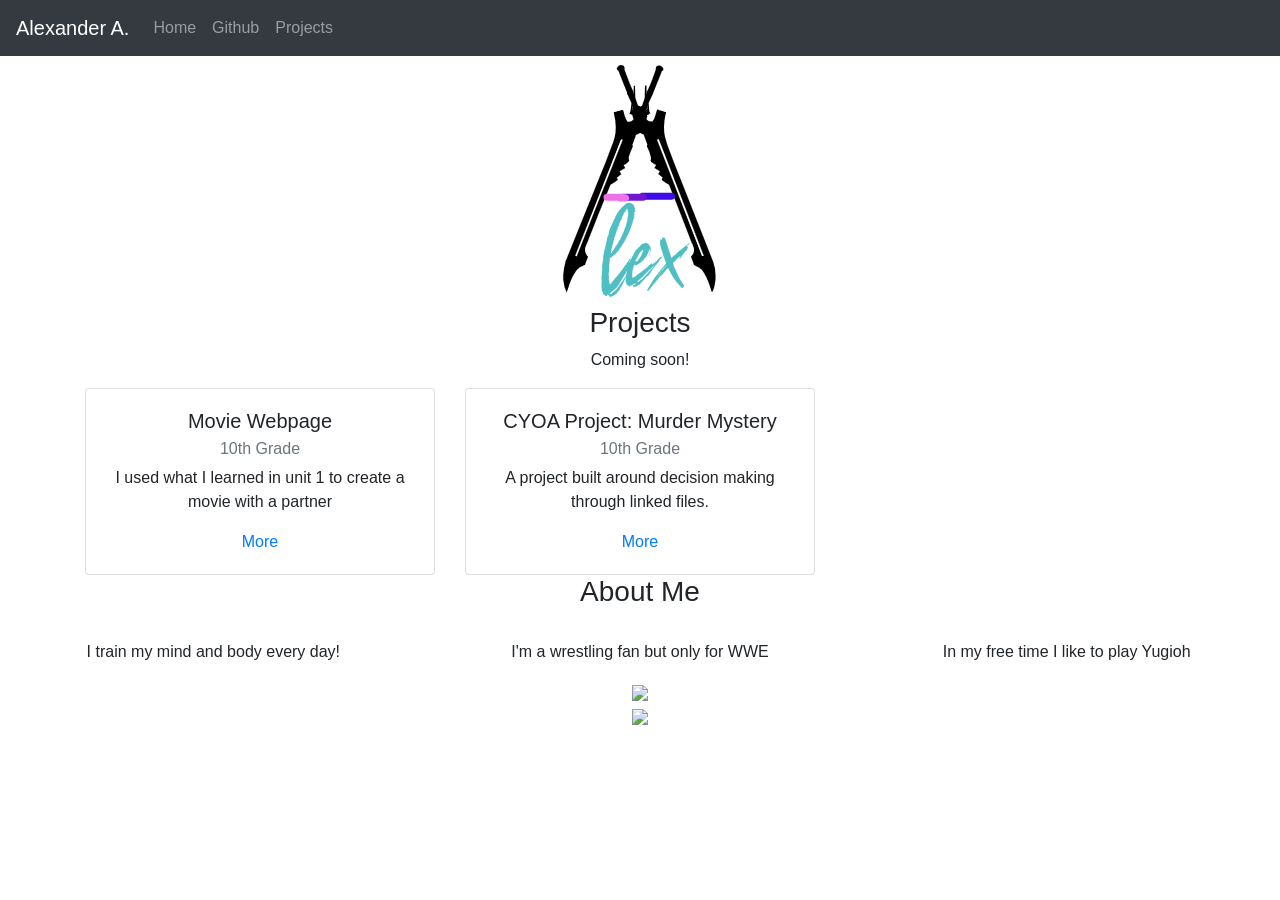
==== index.html @ f6fa0116 "Thu, Feb 13, 2025, 12:07 AM -05:00" ====
<!DOCTYPE html>
<html lang="en">

<head>
    <title class="owner-name">#</title>
    <meta charset="utf-8">
    <meta name="viewport" content="width=device-width, initial-scale=1">
    <link rel="stylesheet" href="https://stackpath.bootstrapcdn.com/bootstrap/4.3.1/css/bootstrap.min.css">
    <link href="https://fonts.googleapis.com/css?family=Montserrat" rel="stylesheet">
    <link href="https://cdn.jsdelivr.net/npm/prismjs@1.29.0/themes/prism.css" rel="stylesheet" />
    <link rel="stylesheet" href="style.css" type="text/css">
    <script src="https://code.jquery.com/jquery-3.3.1.slim.min.js"></script>
    <script src="https://cdnjs.cloudflare.com/ajax/libs/popper.js/1.14.7/umd/popper.min.js"></script>
    <script src="https://stackpath.bootstrapcdn.com/bootstrap/4.3.1/js/bootstrap.min.js"></script>

</head>

<body>

    <!-- Navbar -->

    <nav class="navbar navbar-expand-lg navbar-dark bg-dark">
        <a class="navbar-brand owner-name" href="#"></a>
        <button class="navbar-toggler" type="button" data-toggle="collapse" data-target="#navbarSupportedContent" aria-controls="navbarSupportedContent" aria-expanded="false" aria-label="Toggle navigation">
            <span class="navbar-toggler-icon"></span>
        </button>

        <div class="collapse navbar-collapse" id="navbarSupportedContent">
            <ul class="navbar-nav mr-auto">
                <li class="nav-item">
                    <a class="nav-link" href="index.html">Home</a>
                </li>
                <li class="nav-item">
                    <a class="nav-link" href="#" id="github" target="_blank">Github</a>
                </li>
                <li class="nav-item">
                    <a class="nav-link" href="#projects">Projects</a>
                </li>
            </ul>
        </div>
    </nav>

    <!-- First Container -->
    <div class="container-fluid bg-1 text-center">
        <!--<h1 class="margin">Name</h1>-->
        <img src="img/logo.png" class="img-fluid" alt="logo" id="logo">
    </div>

    <!-- Second Container -->
    <div class="container-fluid bg-2 text-center" id="projects">
        <h3 class="margin">Projects</h3>
        <p>Coming soon!</p>
        <div class="container">
            <div class="row">

                <!--
                <div class="col-sm-4">
                    <div class="card">
                        <div class="card-body">
                            <h5 class="card-title">Project Name</h5>
                            <h6 class="card-subtitle mb-2 text-muted">10th Grade</h6>
                            <p class="card-text">A brief explanation of the project.</p>
                            <a href="#" class="card-link">More</a>
                        </div>
                    </div>
                </div>
                -->

                   <!--
                <div class="col-sm-4">
                    <div class="card">
                        <div class="card-body">
                            <h5 class="card-title">Project Name</h5>
                            <h6 class="card-subtitle mb-2 text-muted">10th Grade</h6>
                            <p class="card-text">A brief explanation of the project.</p>
                            <a href="#" class="card-link">More</a>
                        </div>
                    </div>
                </div>
                -->


                <div class="col-sm-4">
                    <div class="card">
                        <div class="card-body">
                            <h5 class="card-title">Movie Webpage</h5>
                            <h6 class="card-subtitle mb-2 text-muted">10th Grade</h6>
                            <p class="card-text">I used what I learned in unit 1 to create a movie with a partner</p>
                            <a href="projects/movie-project.html" class="card-link">More</a>
                        </div>
                    </div>
                </div>

                <div class="col-sm-4">
                    <div class="card">
                        <div class="card-body">
                            <h5 class="card-title">CYOA Project: Murder Mystery</h5>
                            <h6 class="card-subtitle mb-2 text-muted">10th Grade</h6>
                            <p class="card-text">A project built around decision making through linked files.</p>
                            <a href="projects/cyoa-project.html" class="card-link">More</a>
                        </div>
                    </div>
                </div>

            </div>
        </div>
        </a>
    </div>

    <!-- Third Container (Grid) -->
    <div class="container-fluid bg-3 text-center">
        <h3 class="margin">About Me</h3><br>
        <div class="row">
            <div class="col-sm-4">
                <p>I train my mind and body every day!</p>
            </div>
            <div class="col-sm-4">
                <p>I'm a wrestling fan but only for WWE</p>
            </div>
            <div class="col-sm-4">
                <p>In my free time I like to play Yugioh</p>
            </div>
        </div>
    </div>

    <!-- Footer -->
    <footer class="container-fluid bg-4 text-center">
        <a href="#" target="_blank" id="fork"><img src="img/fork.png"></a><br>
        <a href="https://hstatsep.github.io" target="_blank"><img src="https://hstatsep.github.io/img/hstatsep-logo-small.png" id="sep"></a>
    </footer>

    <script src="https://cdn.jsdelivr.net/npm/prismjs@1.29.0/components/prism-core.min.js"></script>
    <script src="https://cdn.jsdelivr.net/npm/prismjs@1.29.0/plugins/autoloader/prism-autoloader.min.js"></script>
    <script src="https://cdn.jsdelivr.net/npm/prismjs@1.29.0/plugins/normalize-whitespace/prism-normalize-whitespace.min.js"></script>
    <script src="script.js"></script>
</body>

</html>
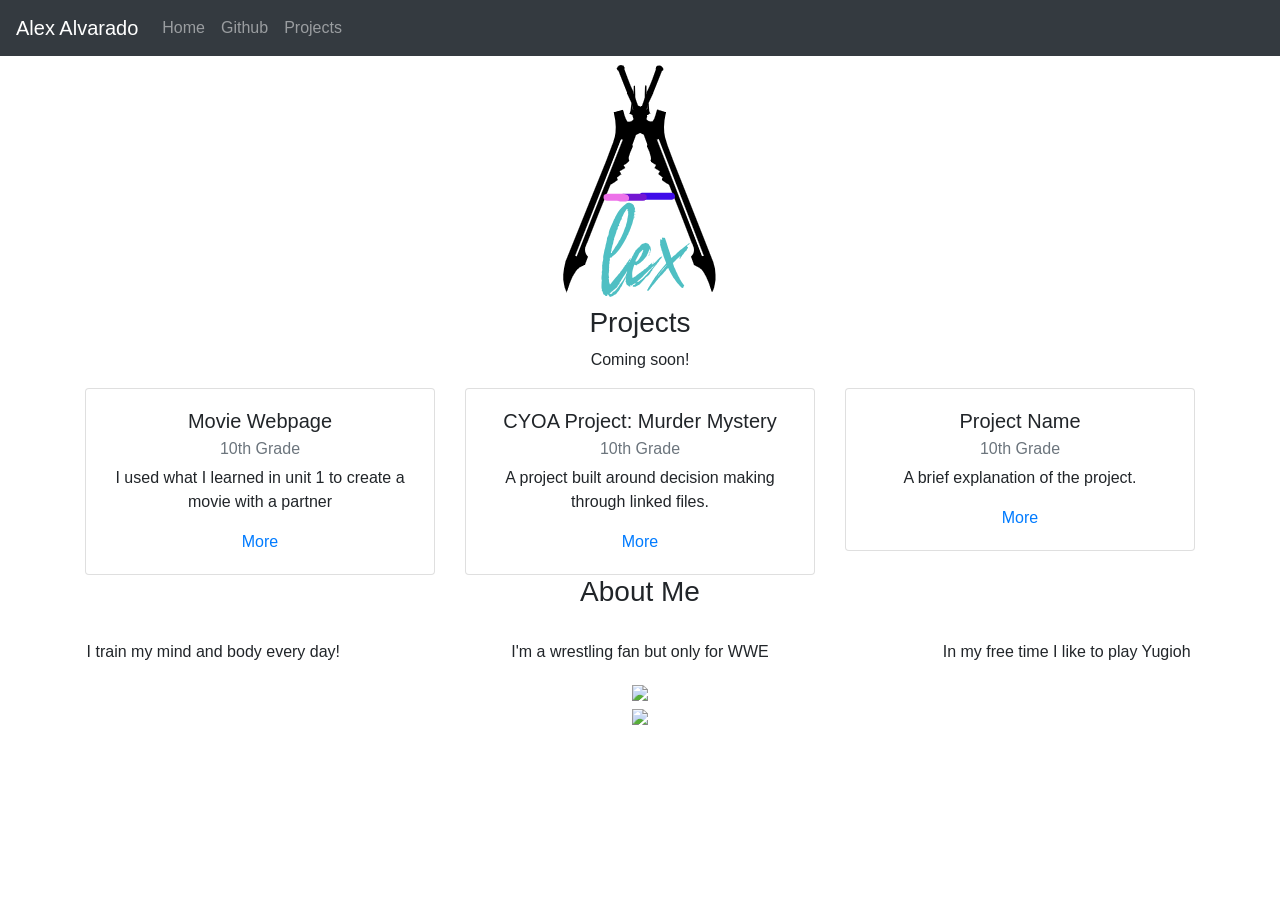
==== commit 70059a6b: "Thu, Apr 24, 2025, 1:38 PM -04:00" ====
--- a/index.html
+++ b/index.html
@@ -101,6 +101,16 @@
                         </div>
                     </div>
                 </div>
+                <div class="col-sm-4">
+                    <div class="card">
+                        <div class="card-body">
+                            <h5 class="card-title">Project Name</h5>
+                            <h6 class="card-subtitle mb-2 text-muted">10th Grade</h6>
+                            <p class="card-text">A brief explanation of the project.</p>
+                            <a href="projects/shabr.html" class="card-link">More</a>
+                        </div>
+                    </div>
+                </div>
 
             </div>
         </div>
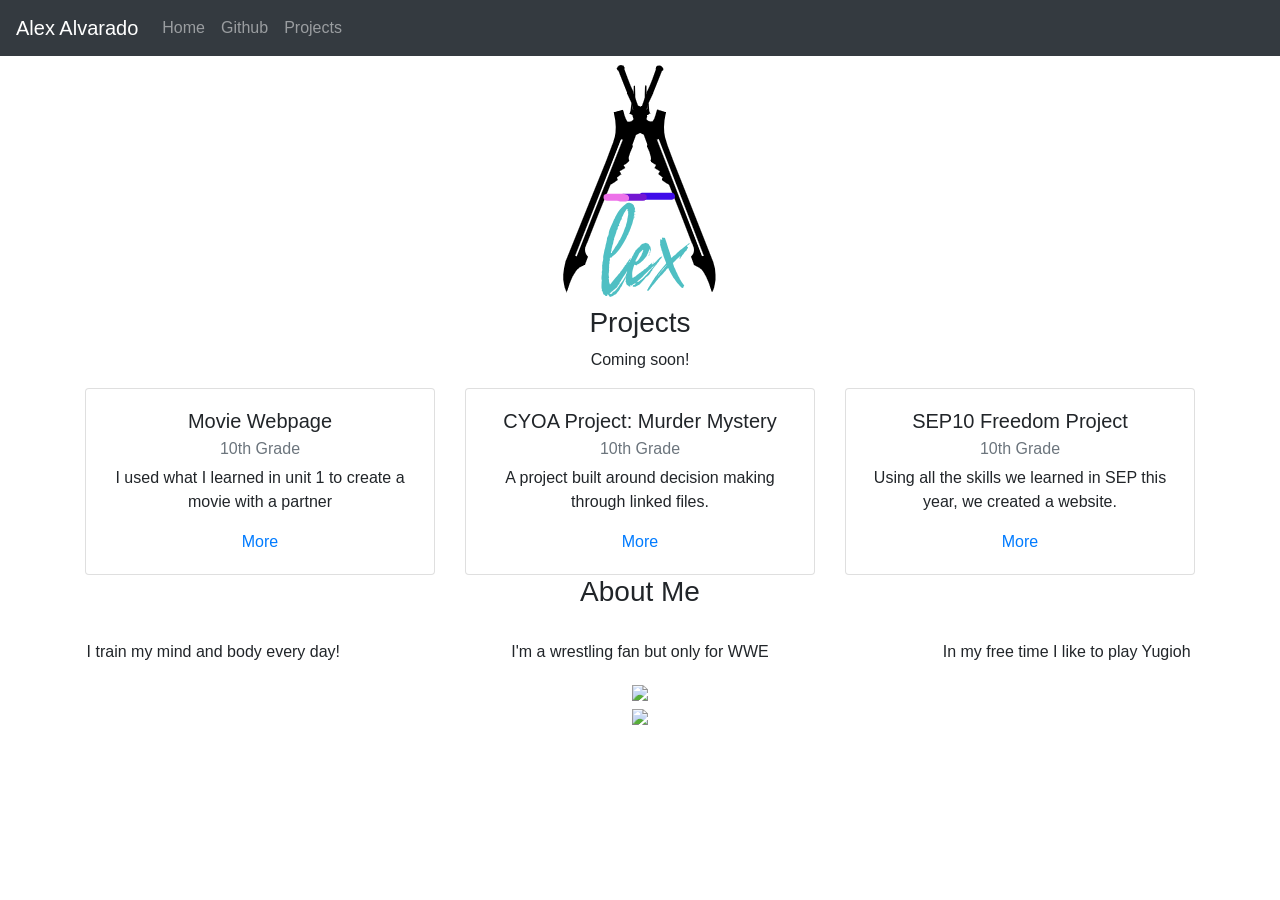
==== commit 287f98c7: "Mon, Jun 16, 2025, 12:38 AM -04:00" ====
--- a/index.html
+++ b/index.html
@@ -104,9 +104,9 @@
                 <div class="col-sm-4">
                     <div class="card">
                         <div class="card-body">
-                            <h5 class="card-title">Project Name</h5>
+                            <h5 class="card-title">SEP10 Freedom Project</h5>
                             <h6 class="card-subtitle mb-2 text-muted">10th Grade</h6>
-                            <p class="card-text">A brief explanation of the project.</p>
+                            <p class="card-text">Using all the skills we learned in SEP this year, we created a website.</p>
                             <a href="projects/shabr.html" class="card-link">More</a>
                         </div>
                     </div>
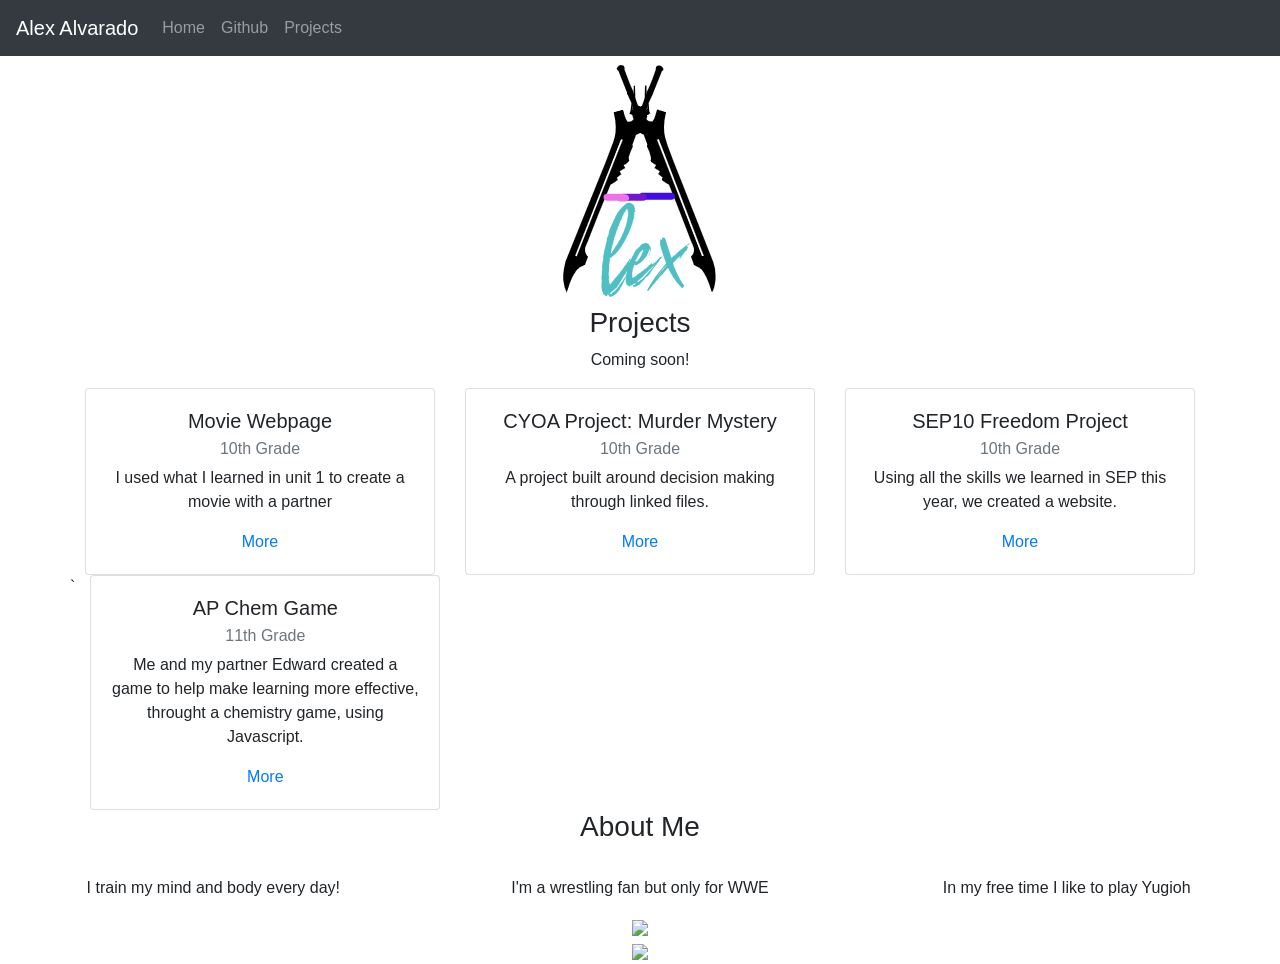
==== commit 0ea63371: "update mainpage" ====
--- a/index.html
+++ b/index.html
@@ -107,14 +107,23 @@
                             <h5 class="card-title">SEP10 Freedom Project</h5>
                             <h6 class="card-subtitle mb-2 text-muted">10th Grade</h6>
                             <p class="card-text">Using all the skills we learned in SEP this year, we created a website.</p>
-                            <a href="projects/shabr.html" class="card-link">More</a>
+                            <a href="projects/sep10-fp.html" class="card-link">More</a>
                         </div>
                     </div>
                 </div>
-
+`                 <div class="col-sm-4">
+                    <div class="card">
+                        <div class="card-body">
+                            <h5 class="card-title">AP Chem Game</h5>
+                            <h6 class="card-subtitle mb-2 text-muted">11th Grade</h6>
+                            <p class="card-text">Me and my partner Edward created a game to help make learning more effective, throught a chemistry game, using Javascript.</p>
+                            <a href="projects/sep11-fp.html" class="card-link">More</a>
+                        </div>
+                    </div>
+                </div>
             </div>
         </div>
-        </a>
+    <!-- </a> -->
     </div>
 
     <!-- Third Container (Grid) -->
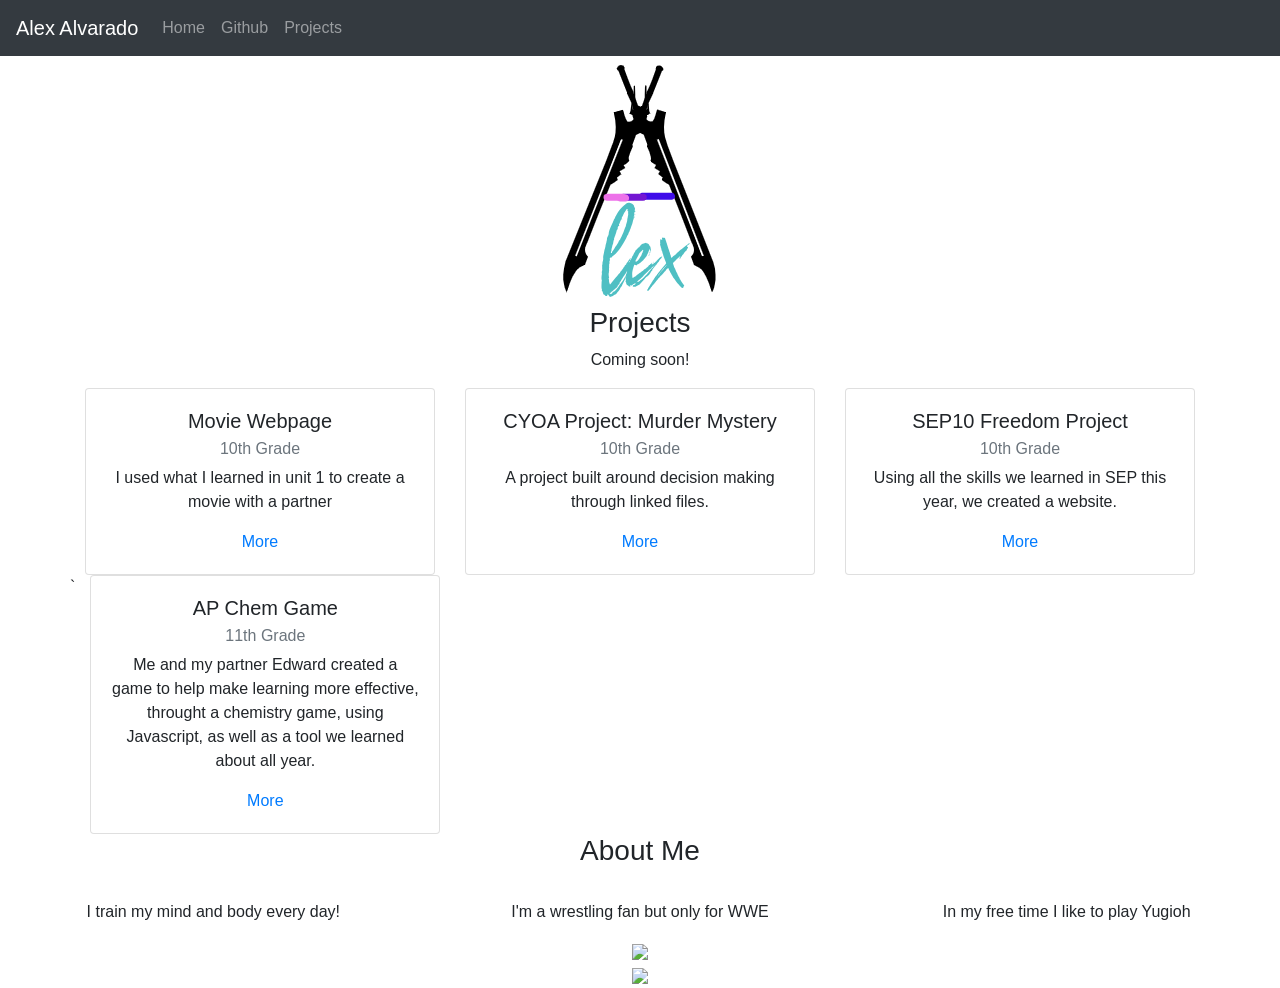
==== commit f1bc0745: "edit portfolio" ====
--- a/index.html
+++ b/index.html
@@ -116,7 +116,7 @@
                         <div class="card-body">
                             <h5 class="card-title">AP Chem Game</h5>
                             <h6 class="card-subtitle mb-2 text-muted">11th Grade</h6>
-                            <p class="card-text">Me and my partner Edward created a game to help make learning more effective, throught a chemistry game, using Javascript.</p>
+                            <p class="card-text">Me and my partner Edward created a game to help make learning more effective, throught a chemistry game, using Javascript, as well as a tool we learned about all year.</p>
                             <a href="projects/sep11-fp.html" class="card-link">More</a>
                         </div>
                     </div>
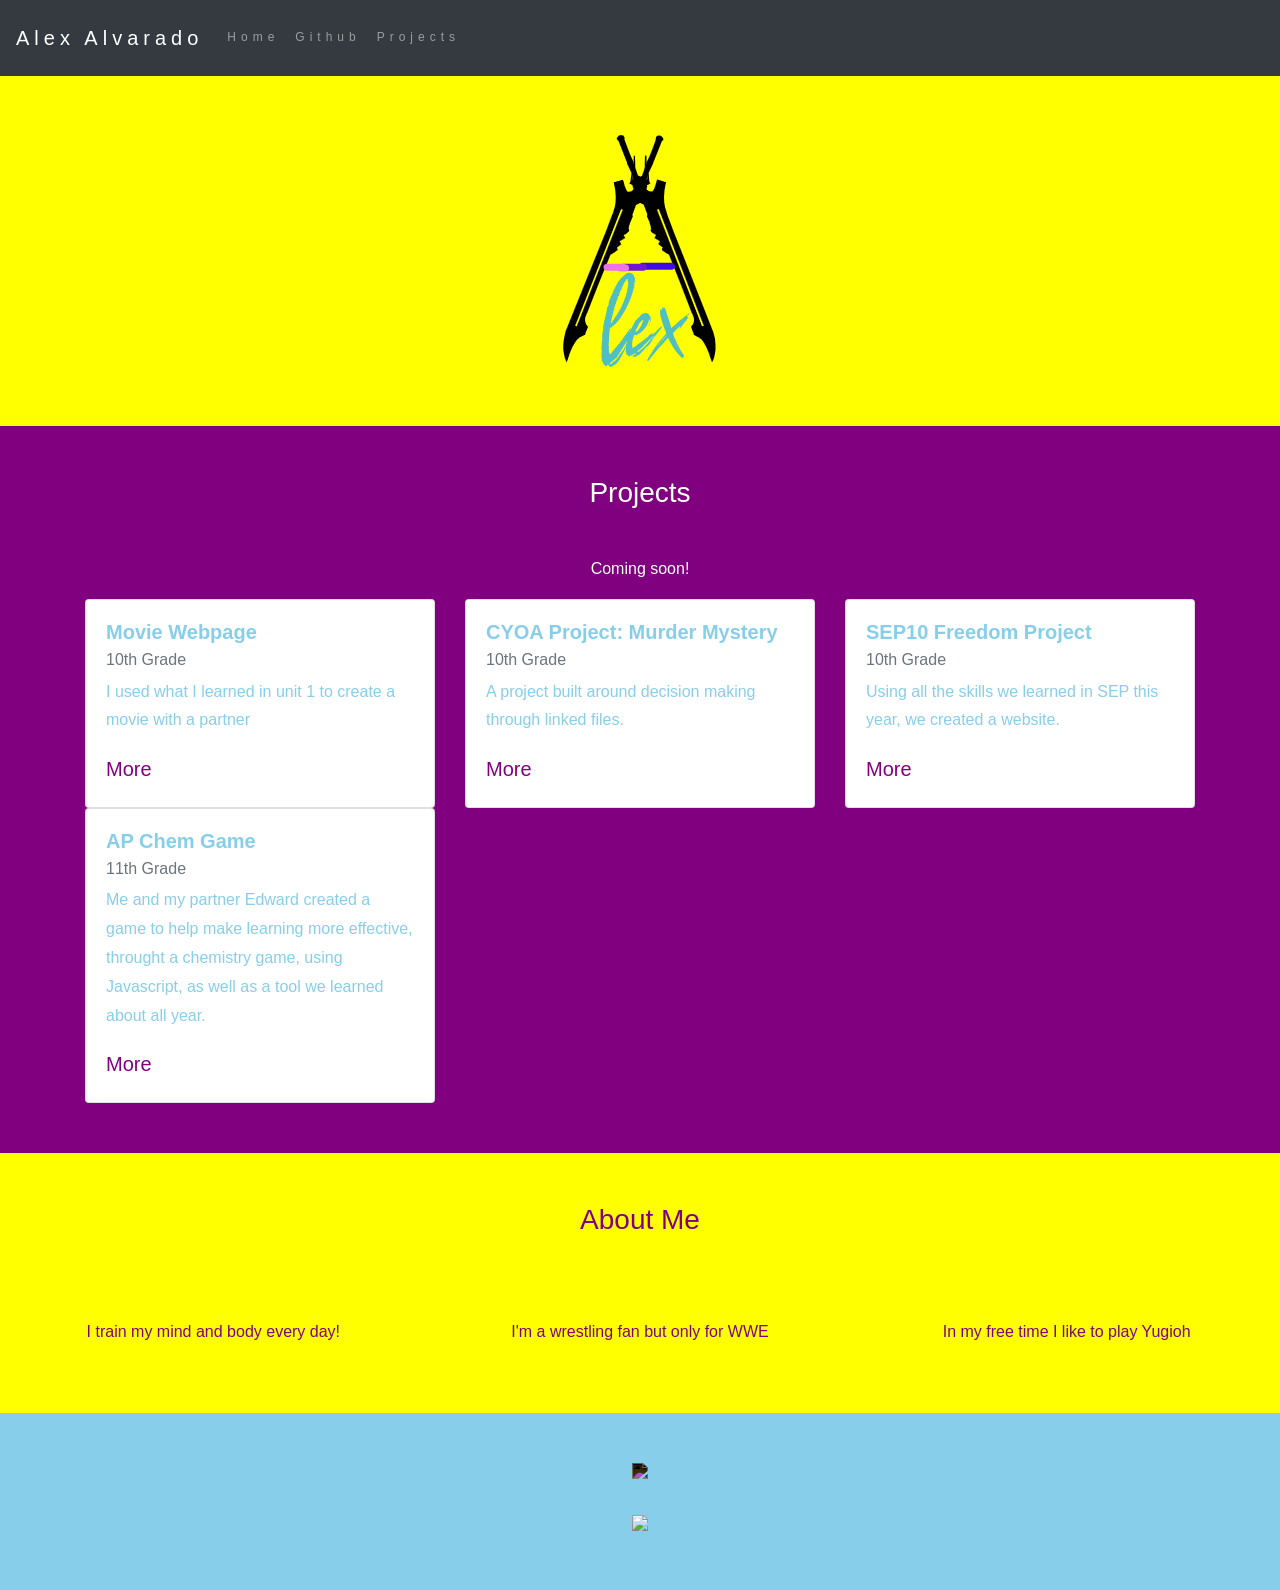
==== commit 00298fd1: "change colorway" ====
--- a/index.html
+++ b/index.html
@@ -111,7 +111,8 @@
                         </div>
                     </div>
                 </div>
-`                 <div class="col-sm-4">
+                <br>
+                <div class="col-sm-4">
                     <div class="card">
                         <div class="card-body">
                             <h5 class="card-title">AP Chem Game</h5>
--- a/style.css
+++ b/style.css
@@ -0,0 +1,83 @@
+html, body {
+    height: 100%;
+}
+
+body {
+    font: 20px Montserrat, sans-serif;
+    line-height: 1.8;
+    color: #f5f6f7;
+}
+
+p {
+    font-size: 16px;
+}
+
+a {
+    color: purple;
+}
+
+#logo, .project-img {
+    max-height: 300px;
+}
+
+#fork img{
+    height: 25px;
+    margin-bottom: 25px;
+    filter: invert(1);
+}
+
+#sep {
+    height: 75px;
+}
+
+.margin {
+    margin-bottom: 45px;
+}
+
+.bg-1 {
+    background-color: yellow; /* White */
+    color: #555555;
+}
+
+.bg-2 {
+    background-color: purple; /* Blue */
+    color: #ffffff;
+}
+
+.card {
+    color: skyblue;
+    text-align: left;
+}
+
+.card-title {
+    font-weight: 700;
+}
+
+.bg-3 {
+    background-color: yellow; /* Black */
+    color: purple;
+}
+
+.bg-4 {
+    background-color: skyblue; /* Dark Gray */
+    color: purple;
+}
+
+.container-fluid {
+    padding-top: 50px;
+    padding-bottom: 50px;
+}
+
+.navbar {
+    padding-top: 15px;
+    padding-bottom: 15px;
+    border: 0;
+    border-radius: 0;
+    margin-bottom: 0;
+    font-size: 12px;
+    letter-spacing: 5px;
+}
+
+.navbar-nav li a:hover {
+    color: #2e72a1 !important;
+}
